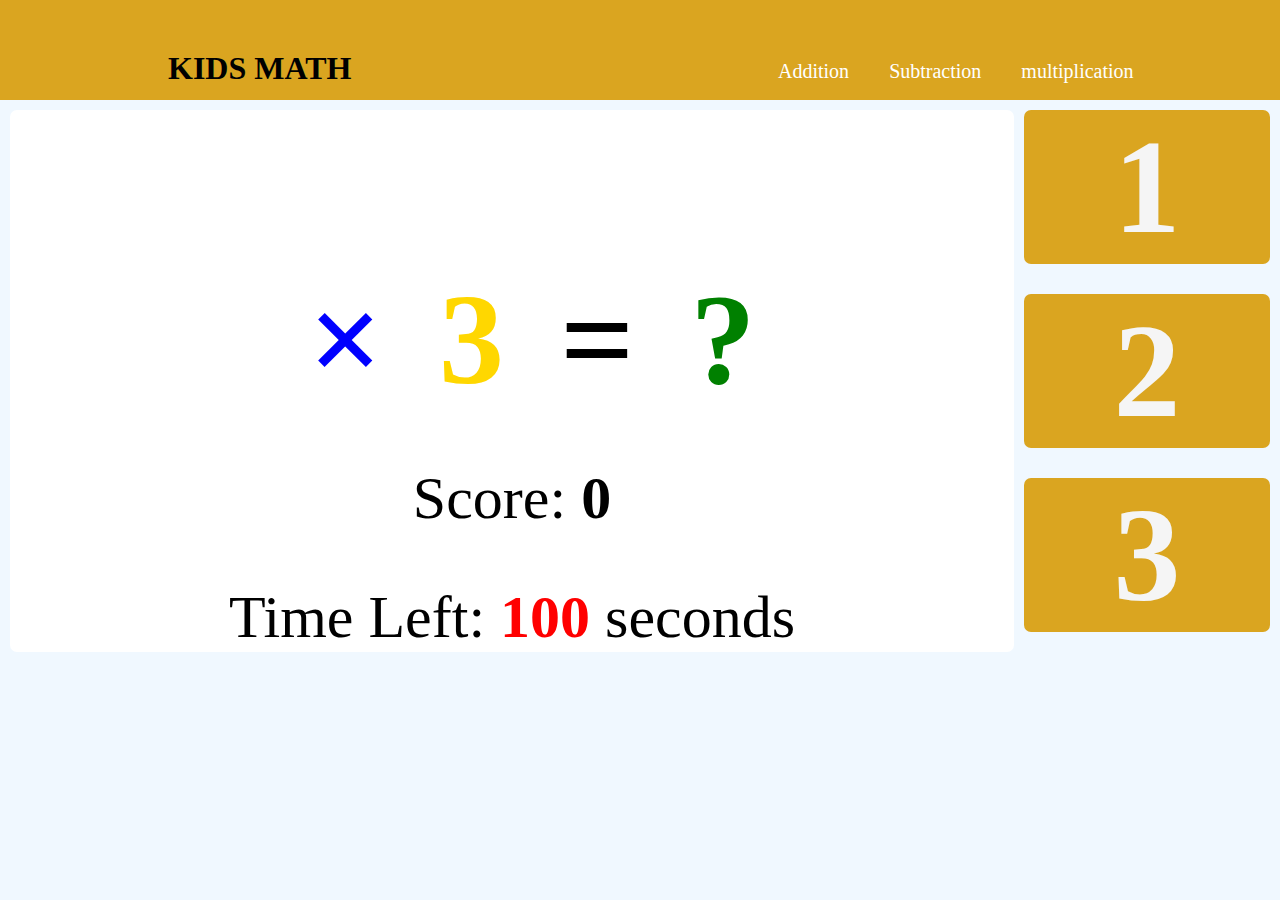
==== multiplication.html @ b97e0d42 "substraction added" ====
<!DOCTYPE html>
<html lang="en">
  <head>
    <meta charset="UTF-8" />
    <meta name="viewport" content="width=device-width, initial-scale=1.0" />

    <!-- font awesome and google fonts -->
    <link
      rel="stylesheet"
      href="https://use.fontawesome.com/releases/v5.7.2/css/all.css"
      integrity="sha384-fnmOCqbTlWIlj8LyTjo7mOUStjsKC4pOpQbqyi7RrhN7udi9RwhKkMHpvLbHG9Sr"
      crossorigin="anonymous"
    />
    <link
      href="https://fonts.googleapis.com/css?family=Raleway%7CRighteous"
      rel="stylesheet"
    />
    <link rel="stylesheet" href="assets/css/style.css" />
    <title>KIDSMATH</title>
  </head>

  <body>
    <header>
      <div class="mathology">
        <div class="nav">
          <h1>KIDS MATH</h1>
          <nav>
            <ul>
              <li><a href="index.html">Addition</a></li>
              <li><a href="substraction.html">Subtraction</a></li>
              <li class="square">
                <a href="multiplication.html">multiplication</a>
              </li>
            </ul>
          </nav>
        </div>
      </div>
    </header>
    <div class="place">
      <div class="logic">
        <h1 id="fig1"></h1>
        <h1 id="fig2">×</h1>
        <h1 id="fig3">3</h1>
        <h1 id="fig4">=</h1>
        <h1 id="fig5">?</h1>

        <div id="score-container">
          <p>Score: <span id="current-score">0</span></p>
        </div>
        <div id="timer-container">
          <p>Time Left: <span id="timer">100</span> seconds</p>
        </div>
        <audio
          id="myAudio"
          src="assets/images or media/mixkit-wrong-answer-fail-notification-946.wav"
        ></audio>
      </div>

      <div class="pick">
        <div class="right">
          <h1 id="right1">1</h1>
        </div>
        <div class="rights">
          <h1 id="right2">2</h1>
        </div>
        <div class="rights">
          <h1 id="right3">3</h1>
        </div>
      </div>
    </div>

    <script src="assets/js/multiplication.js"></script>
  </body>
</html>
---- assets/css/style.css ----
* {
    padding: 0;
    margin: 0;
}

body {
    font-family: Georgia, 'Times New Roman', Times, serif;
    background-color: aliceblue;
}

.mathology {
    padding: 50px;
    background-color: goldenrod;

}

.mathology h1 {
    float: left;
    margin-left: 10%;

}

.mathology ul {
    font-size: 20px;
    margin-left: 60%;
    list-style-type: none;
}

.mathology li {
    margin-top: 10px;
    float: left;
    padding: 0 20px 0 20px;
}

.mathology a {
    text-decoration: none;
    color: white;

}

.mathology a::after {
    background-color: red;
    font-size: 4px;
    display: block;
}


.place {
    display: grid;
    grid-template-columns: 1fr 20%;

}

.logic {
    font-size: 65px;
    background-color: white;
    border-radius: 7px;
    text-align: center;
    padding-top: 15%;
    margin-top: 10px;
    margin-left: 10px;
    margin-right: 10px;

}

.logic h1 {
    padding: 20px;
    display: inline;

}

.pick {
    font-size: 67px;
    margin-right: 10px;
    display: grid;
}



.pick h1 {
    cursor: pointer;
    color: whitesmoke;
    border-radius: 7px;
    margin-top: 10px;
    text-align: center;

    display: grid;


}

#right1 {
    background-color: goldenrod;
    transition: 1s;


}

#right1:hover {
    color: blue;
}

#right2 {
    background-color: goldenrod;
    transition: 1s;


}

#right2:hover {
    color: blue;
}

#right3 {
    background-color: goldenrod;
    transition: 1s;



}

#right3:hover {
    color: blue;
}


#fig1 {
    color: #FE4A49;
}

#fig2 {
    color: blue;
}

#fig3 {
    color: gold;
}

#fig4 {
    color: black;
}

#fig5 {
    color: green;
}



#score-container,
#timer-container {
    margin-top: 5%;
    font-size: 60px;

}

#current-score {

    font-weight: bold;
    font-size: 60px;

}

#timer {
    font-weight: bold;
    color: red;
    font-size: 60px;

}






@media(max-width:768px) {
    .nav h1 {
        font-size: 1.6rem;
        float: none;
        text-align: center;
    }

    nav {
        float: none;
        display: flex;
        justify-content: center;
    }

    nav li {
        font-size: 1rem;
    }
}




/* Styles for screens with a maximum width of 768px (commonly used for mobile devices) */
@media screen and (max-width: 768px) {
    .mathology h1 {
        margin-left: 5%;

    }

    .mathology ul {
        font-size: 16px;
        margin-left: 10%;
        display: inline;
    }


    .place {
        grid-template-columns: 1fr;

    }

    .logic {
        font-size: 30px;
        /* Decrease font size for smaller screens */
        padding: 15% 0;
        margin: 10px;
    }

    .pick {
        font-size: 35px;
    }

    #score-container,
    #timer-container {
        font-size: 20px;

    }
}





@media(max-width:480px) {
    .nav h1 {
        float: none;
        text-align: center;
    }

    .logic h1 {
        display: inline;
        padding: 10px;
    }

    nav li {
        font-size: 1rem;
        padding: 0 20px 0 20px;


    }
}
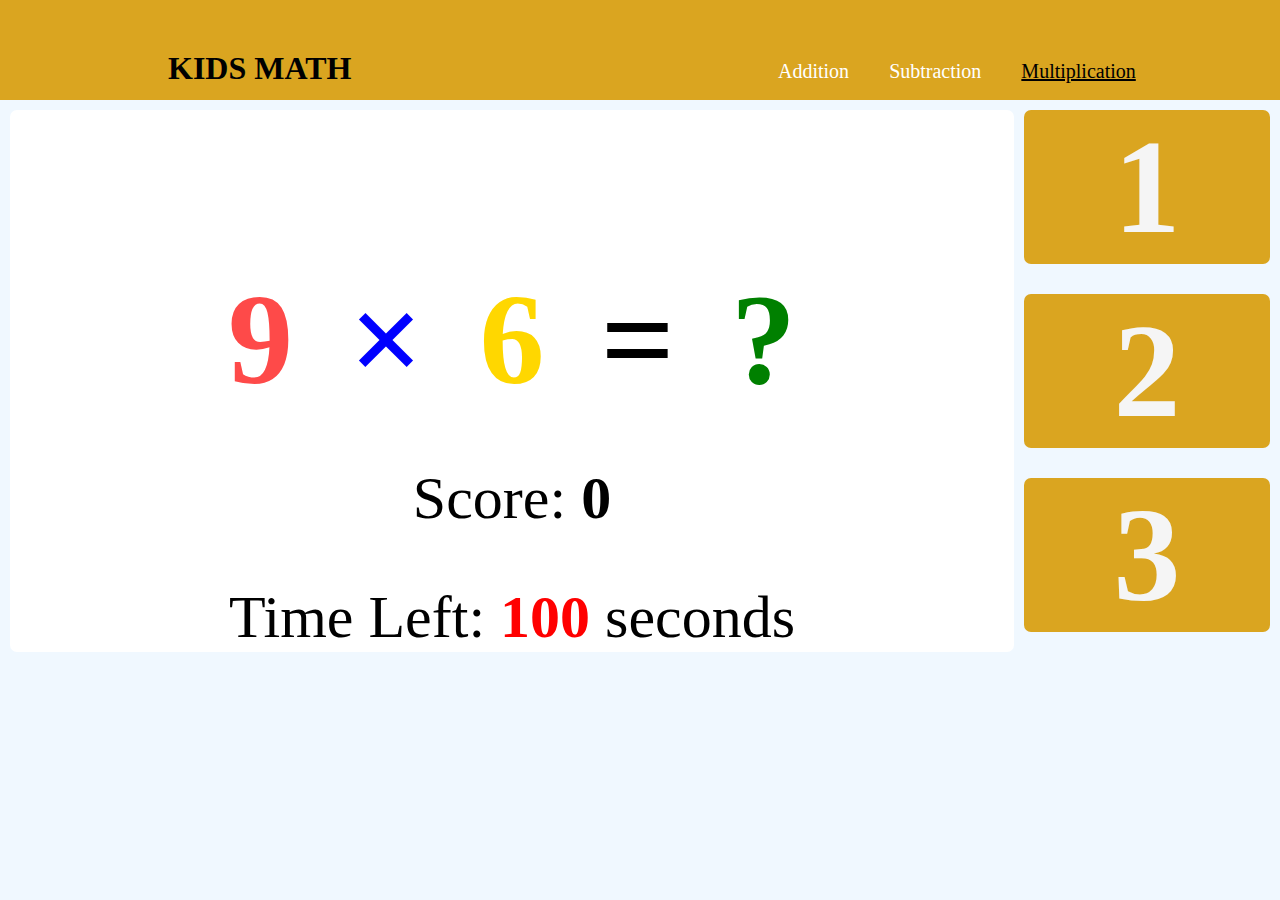
==== commit f1a64efc: "added header" ====
--- a/multiplication.html
+++ b/multiplication.html
@@ -16,7 +16,7 @@
       rel="stylesheet"
     />
     <link rel="stylesheet" href="assets/css/style.css" />
-    <title>KIDSMATH</title>
+    <title>KIDS MATH</title>
   </head>
 
   <body>
@@ -29,7 +29,7 @@
               <li><a href="index.html">Addition</a></li>
               <li><a href="substraction.html">Subtraction</a></li>
               <li class="square">
-                <a href="multiplication.html">multiplication</a>
+                <a href="multiplication.html">Multiplication</a>
               </li>
             </ul>
           </nav>
--- a/assets/css/style.css
+++ b/assets/css/style.css
@@ -38,11 +38,13 @@
 
 }
 
-.mathology a::after {
-    background-color: red;
-    font-size: 4px;
-    display: block;
-}
+.square a {
+    color: black;
+    text-decoration: underline;
+
+}
+
+
 
 
 .place {
@@ -172,11 +174,16 @@
 
 
 
-@media(max-width:768px) {
+@media(max-width:1160px) {
     .nav h1 {
         font-size: 1.6rem;
         float: none;
         text-align: center;
+    }
+
+    .place {
+        grid-template-columns: 1fr;
+
     }
 
     nav {
@@ -249,6 +256,9 @@
         font-size: 1rem;
         padding: 0 20px 0 20px;
 
-
+        .place {
+            grid-template-columns: 1fr;
+
+        }
     }
 }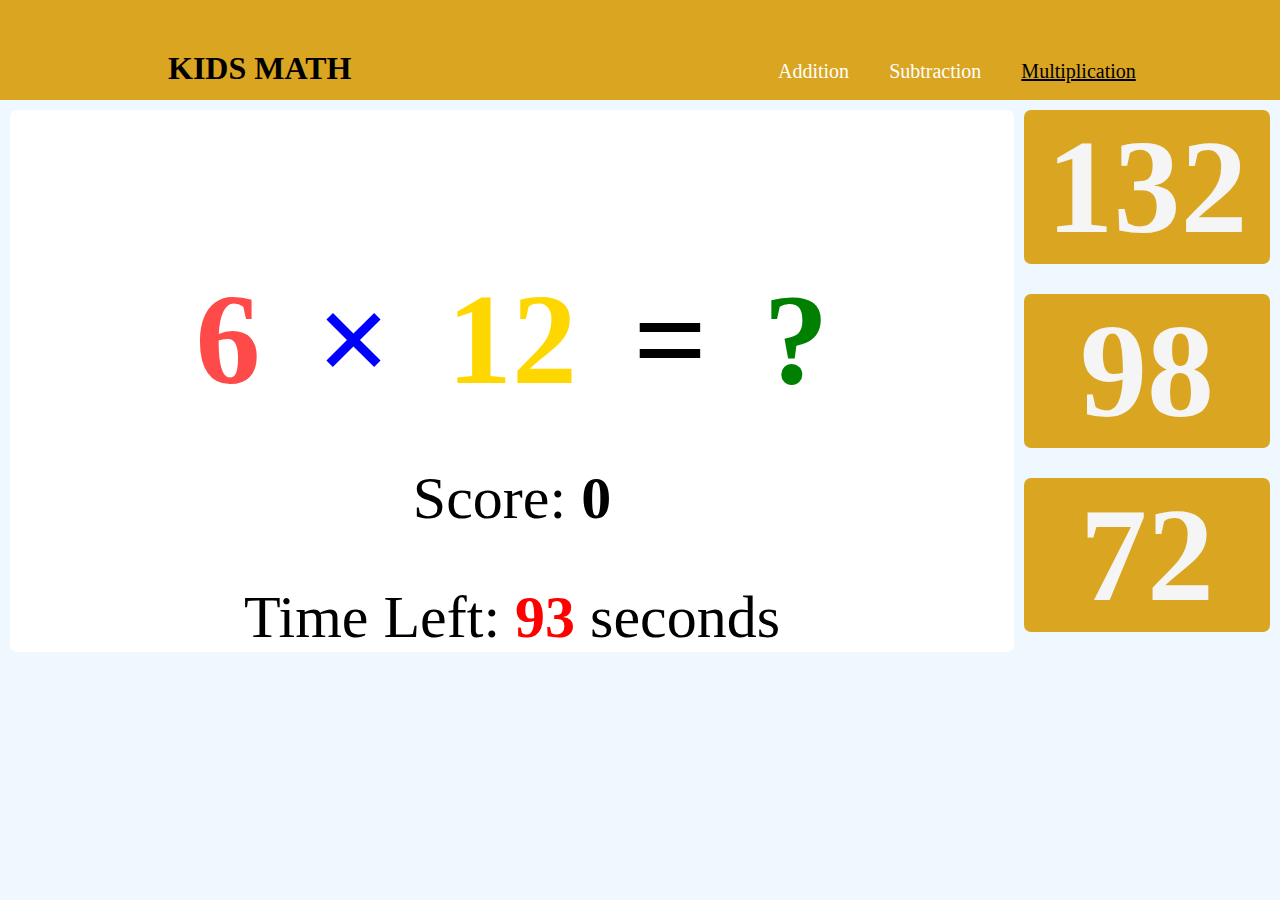
==== commit 8a030db1: "indentation" ====
--- a/multiplication.html
+++ b/multiplication.html
@@ -3,20 +3,8 @@
   <head>
     <meta charset="UTF-8" />
     <meta name="viewport" content="width=device-width, initial-scale=1.0" />
-
-    <!-- font awesome and google fonts -->
-    <link
-      rel="stylesheet"
-      href="https://use.fontawesome.com/releases/v5.7.2/css/all.css"
-      integrity="sha384-fnmOCqbTlWIlj8LyTjo7mOUStjsKC4pOpQbqyi7RrhN7udi9RwhKkMHpvLbHG9Sr"
-      crossorigin="anonymous"
-    />
-    <link
-      href="https://fonts.googleapis.com/css?family=Raleway%7CRighteous"
-      rel="stylesheet"
-    />
     <link rel="stylesheet" href="assets/css/style.css" />
-    <title>KIDS MATH</title>
+    <title>KIDSMATH</title>
   </head>
 
   <body>
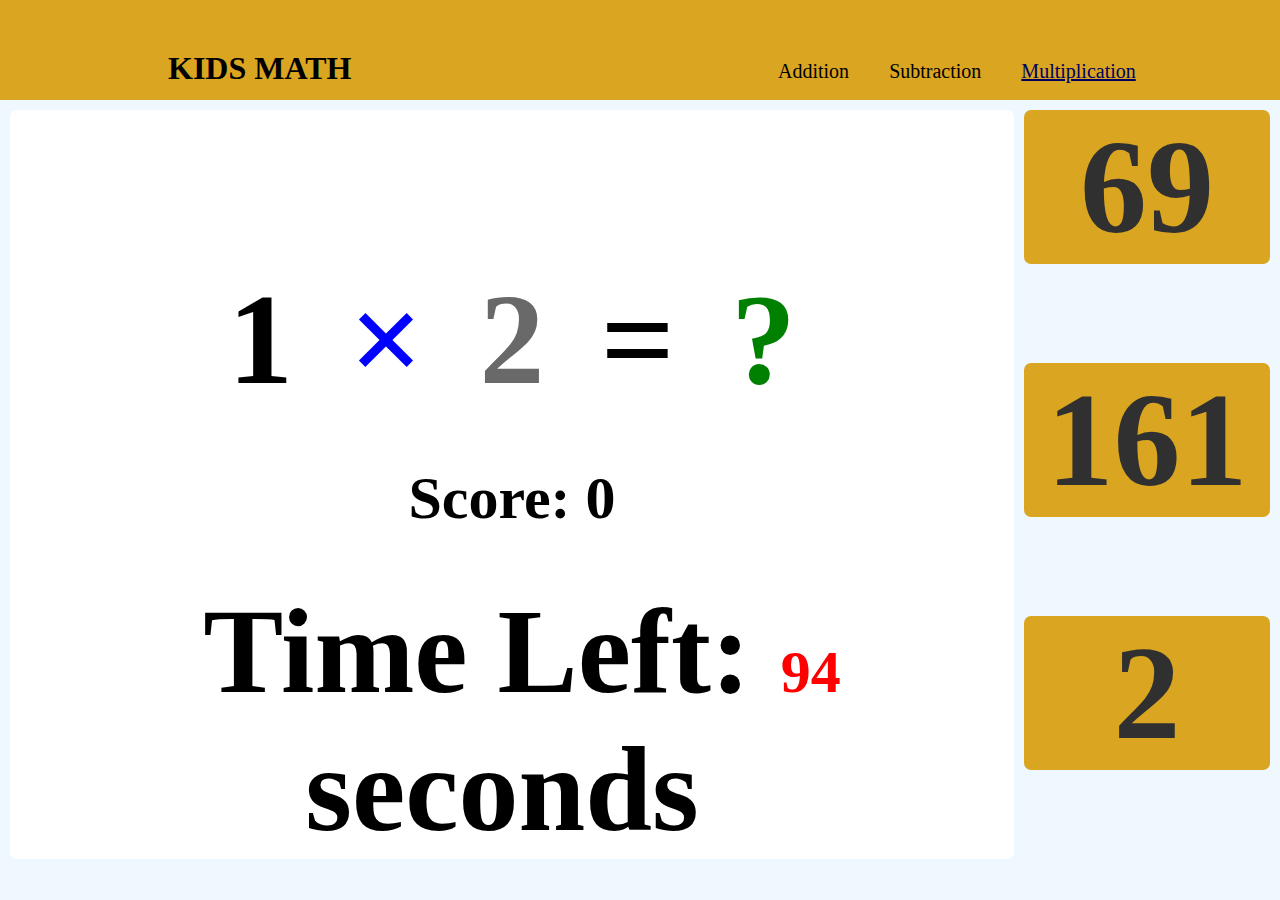
==== commit a0d291ea: "time score edited" ====
--- a/multiplication.html
+++ b/multiplication.html
@@ -36,7 +36,7 @@
           <p>Score: <span id="current-score">0</span></p>
         </div>
         <div id="timer-container">
-          <p>Time Left: <span id="timer">100</span> seconds</p>
+          <h1>Time Left: <span id="timer">100</span> seconds</h1>
         </div>
         <audio
           id="myAudio"
--- a/assets/css/style.css
+++ b/assets/css/style.css
@@ -11,13 +11,11 @@
 .mathology {
     padding: 50px;
     background-color: goldenrod;
-
 }
 
 .mathology h1 {
     float: left;
     margin-left: 10%;
-
 }
 
 .mathology ul {
@@ -34,23 +32,17 @@
 
 .mathology a {
     text-decoration: none;
-    color: white;
-
+    color: #000000;
 }
 
 .square a {
-    color: black;
+    color: #000061;
     text-decoration: underline;
-
-}
-
-
-
+}
 
 .place {
     display: grid;
     grid-template-columns: 1fr 20%;
-
 }
 
 .logic {
@@ -62,13 +54,11 @@
     margin-top: 10px;
     margin-left: 10px;
     margin-right: 10px;
-
 }
 
 .logic h1 {
     padding: 20px;
     display: inline;
-
 }
 
 .pick {
@@ -77,57 +67,44 @@
     display: grid;
 }
 
-
-
 .pick h1 {
     cursor: pointer;
-    color: whitesmoke;
+    color: #303030;
     border-radius: 7px;
     margin-top: 10px;
     text-align: center;
-
     display: grid;
-
-
 }
 
 #right1 {
-    background-color: goldenrod;
+    background-color: #DAA520;
     transition: 1s;
-
-
 }
 
 #right1:hover {
-    color: blue;
+    color: bisque;
 }
 
 #right2 {
-    background-color: goldenrod;
+    background-color: #DAA520;
     transition: 1s;
-
-
 }
 
 #right2:hover {
-    color: blue;
+    color: bisque;
 }
 
 #right3 {
-    background-color: goldenrod;
+    background-color: #DAA520;
     transition: 1s;
-
-
-
 }
 
 #right3:hover {
-    color: blue;
-}
-
+    color: bisque;
+}
 
 #fig1 {
-    color: #FE4A49;
+    color: black;
 }
 
 #fig2 {
@@ -135,7 +112,7 @@
 }
 
 #fig3 {
-    color: gold;
+    color: #696969;
 }
 
 #fig4 {
@@ -145,36 +122,25 @@
 #fig5 {
     color: green;
 }
-
-
 
 #score-container,
 #timer-container {
     margin-top: 5%;
     font-size: 60px;
-
+    font-weight: bold;
 }
 
 #current-score {
-
-    font-weight: bold;
     font-size: 60px;
-
 }
 
 #timer {
-    font-weight: bold;
     color: red;
     font-size: 60px;
-
-}
-
-
-
-
-
-
-@media(max-width:1160px) {
+    font-weight: bold;
+}
+
+@media (max-width: 1160px) {
     .nav h1 {
         font-size: 1.6rem;
         float: none;
@@ -183,7 +149,6 @@
 
     .place {
         grid-template-columns: 1fr;
-
     }
 
     nav {
@@ -192,31 +157,33 @@
         justify-content: center;
     }
 
+    .mathology ul {
+        font-size: 16px;
+        margin-left: 10%;
+        display: flex;
+    }
+
     nav li {
         font-size: 1rem;
-    }
-}
-
-
-
+        display: flex;
+
+    }
+}
 
 /* Styles for screens with a maximum width of 768px (commonly used for mobile devices) */
 @media screen and (max-width: 768px) {
     .mathology h1 {
         margin-left: 5%;
-
     }
 
     .mathology ul {
         font-size: 16px;
         margin-left: 10%;
-        display: inline;
-    }
-
+        display: flex;
+    }
 
     .place {
         grid-template-columns: 1fr;
-
     }
 
     .logic {
@@ -233,15 +200,11 @@
     #score-container,
     #timer-container {
         font-size: 20px;
-
-    }
-}
-
-
-
-
-
-@media(max-width:480px) {
+        font-weight: bold;
+    }
+}
+
+@media (max-width: 480px) {
     .nav h1 {
         float: none;
         text-align: center;
@@ -255,10 +218,10 @@
     nav li {
         font-size: 1rem;
         padding: 0 20px 0 20px;
-
-        .place {
-            grid-template-columns: 1fr;
-
-        }
+        display: flex;
+    }
+
+    .place {
+        grid-template-columns: 1fr;
     }
 }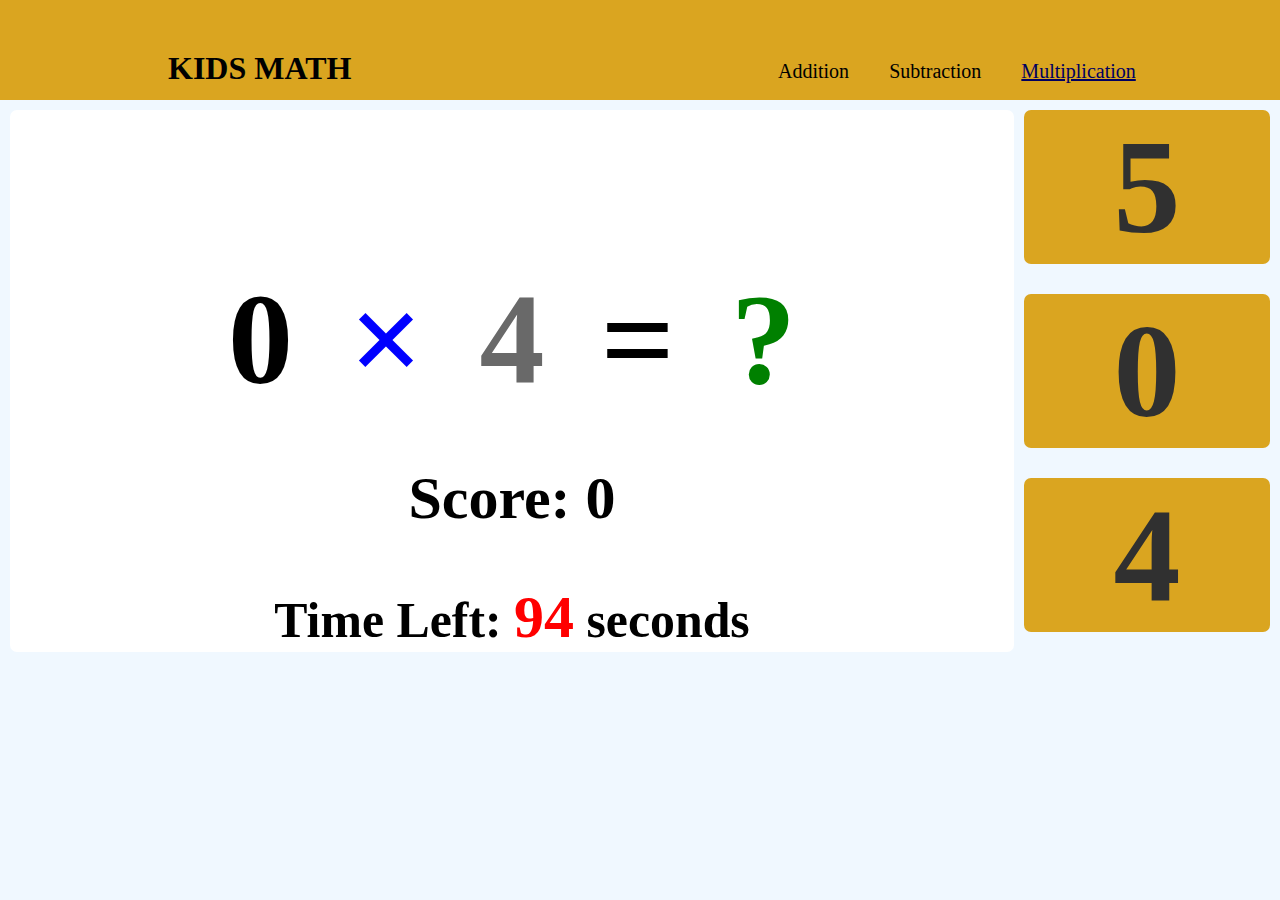
==== commit 50b2aedf: "time score edited" ====
--- a/multiplication.html
+++ b/multiplication.html
@@ -33,10 +33,10 @@
         <h1 id="fig5">?</h1>
 
         <div id="score-container">
-          <p>Score: <span id="current-score">0</span></p>
+          <h4>Score: <span id="current-score">0</span></h4>
         </div>
         <div id="timer-container">
-          <h1>Time Left: <span id="timer">100</span> seconds</h1>
+          <h5>Time Left: <span id="timer">100</span> seconds</h5>
         </div>
         <audio
           id="myAudio"
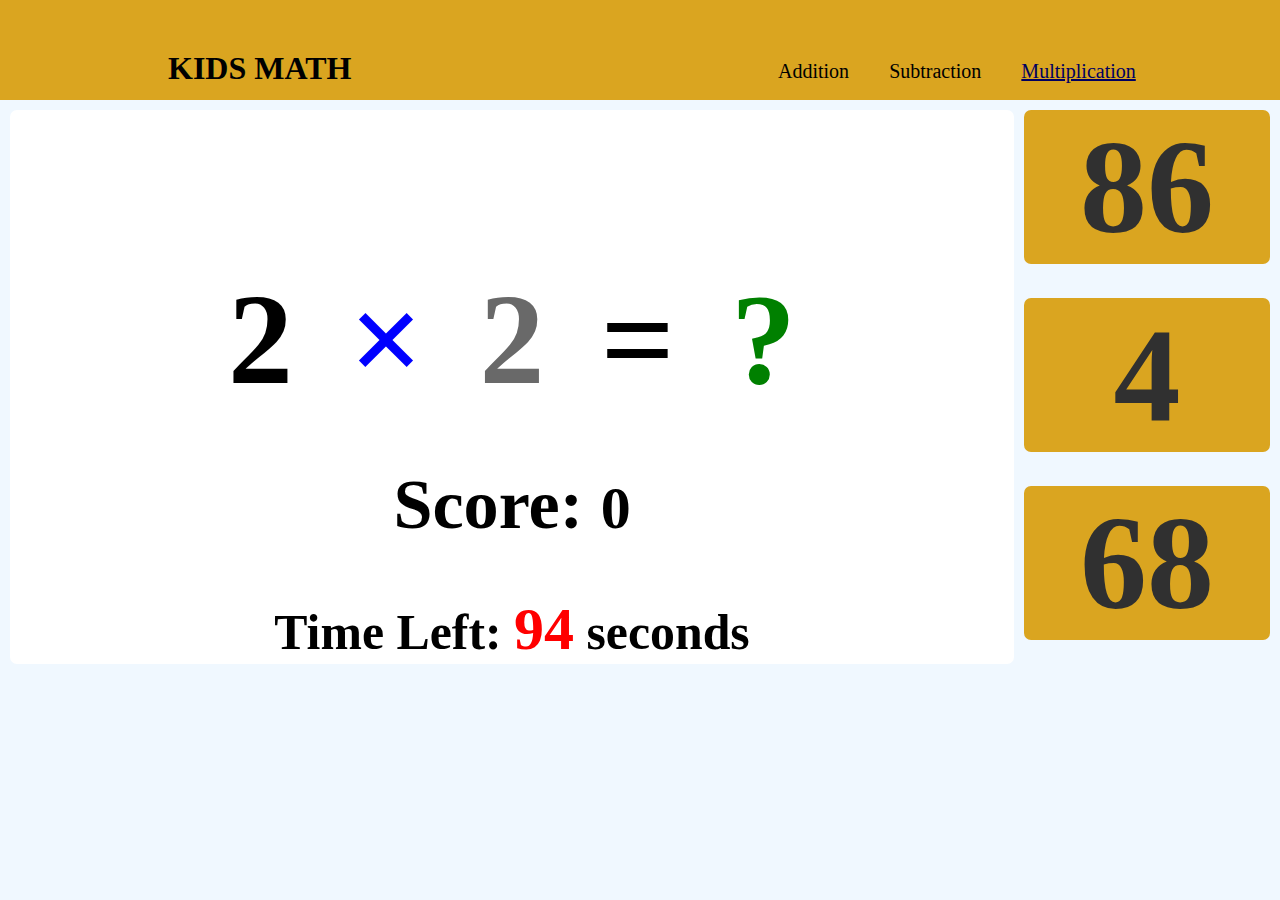
==== commit 4aef2236: "audio adjusted" ====
--- a/multiplication.html
+++ b/multiplication.html
@@ -33,14 +33,14 @@
         <h1 id="fig5">?</h1>
 
         <div id="score-container">
-          <h4>Score: <span id="current-score">0</span></h4>
+          <h3>Score: <span id="current-score">0</span></h3>
         </div>
         <div id="timer-container">
-          <h5>Time Left: <span id="timer">100</span> seconds</h5>
+          <h5>Time Left: <span id="timer">60</span> seconds</h5>
         </div>
         <audio
           id="myAudio"
-          src="assets/images or media/mixkit-wrong-answer-fail-notification-946.wav"
+          src="assets/media/mixkit-wrong-answer-fail-notification-946.wav"
         ></audio>
       </div>
 
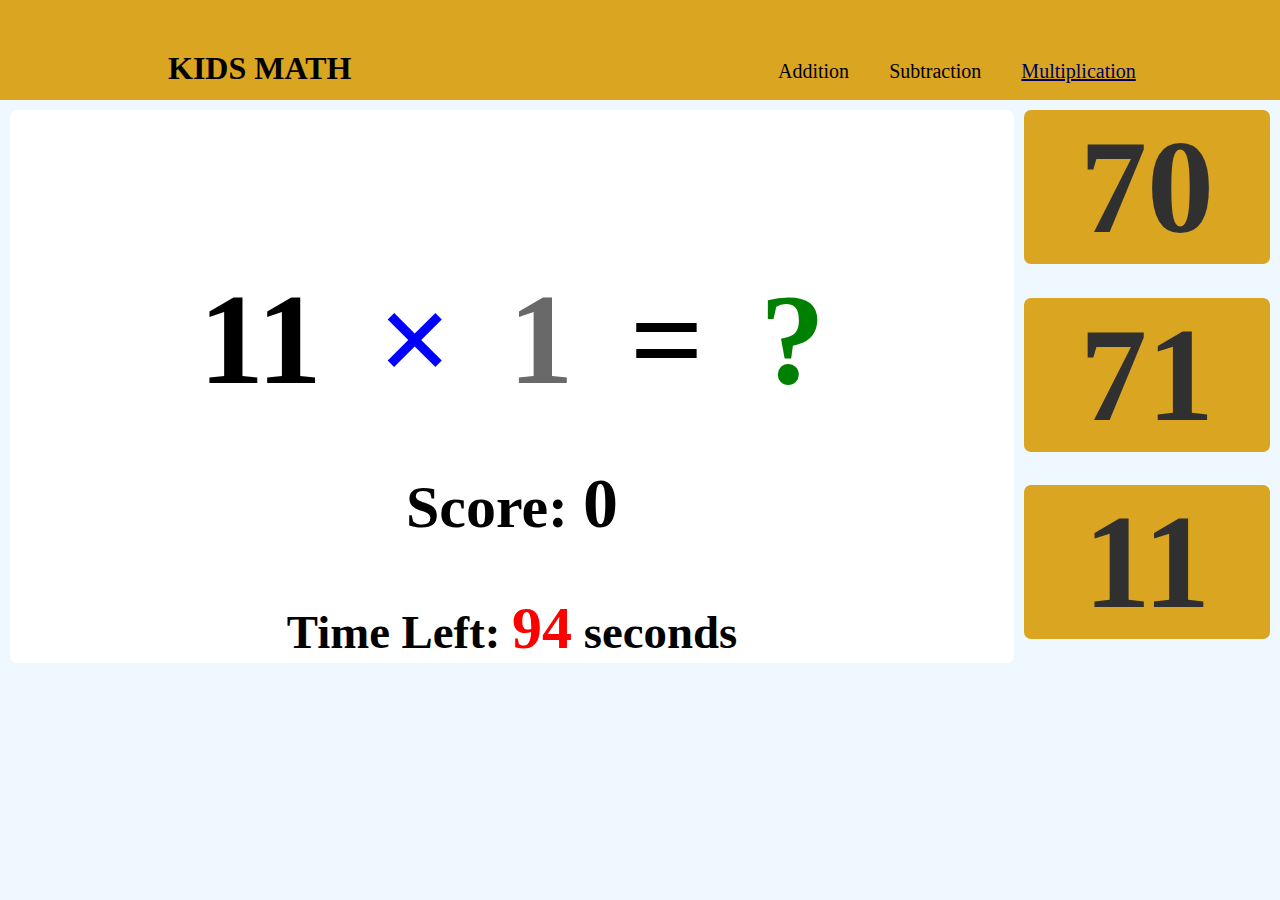
==== commit f32cbe06: "current score added" ====
--- a/multiplication.html
+++ b/multiplication.html
@@ -33,10 +33,10 @@
         <h1 id="fig5">?</h1>
 
         <div id="score-container">
-          <h3>Score: <span id="current-score">0</span></h3>
+          <h2>Score: <span id="current-score">0</span></h2>
         </div>
         <div id="timer-container">
-          <h5>Time Left: <span id="timer">60</span> seconds</h5>
+          <h3>Time Left: <span id="timer">60</span> seconds</h3>
         </div>
         <audio
           id="myAudio"
--- a/assets/css/style.css
+++ b/assets/css/style.css
@@ -126,12 +126,13 @@
 #score-container,
 #timer-container {
     margin-top: 5%;
-    font-size: 60px;
+    font-size: 40px;
     font-weight: bold;
 }
 
 #current-score {
-    font-size: 60px;
+    font-size: 70px;
+
 }
 
 #timer {
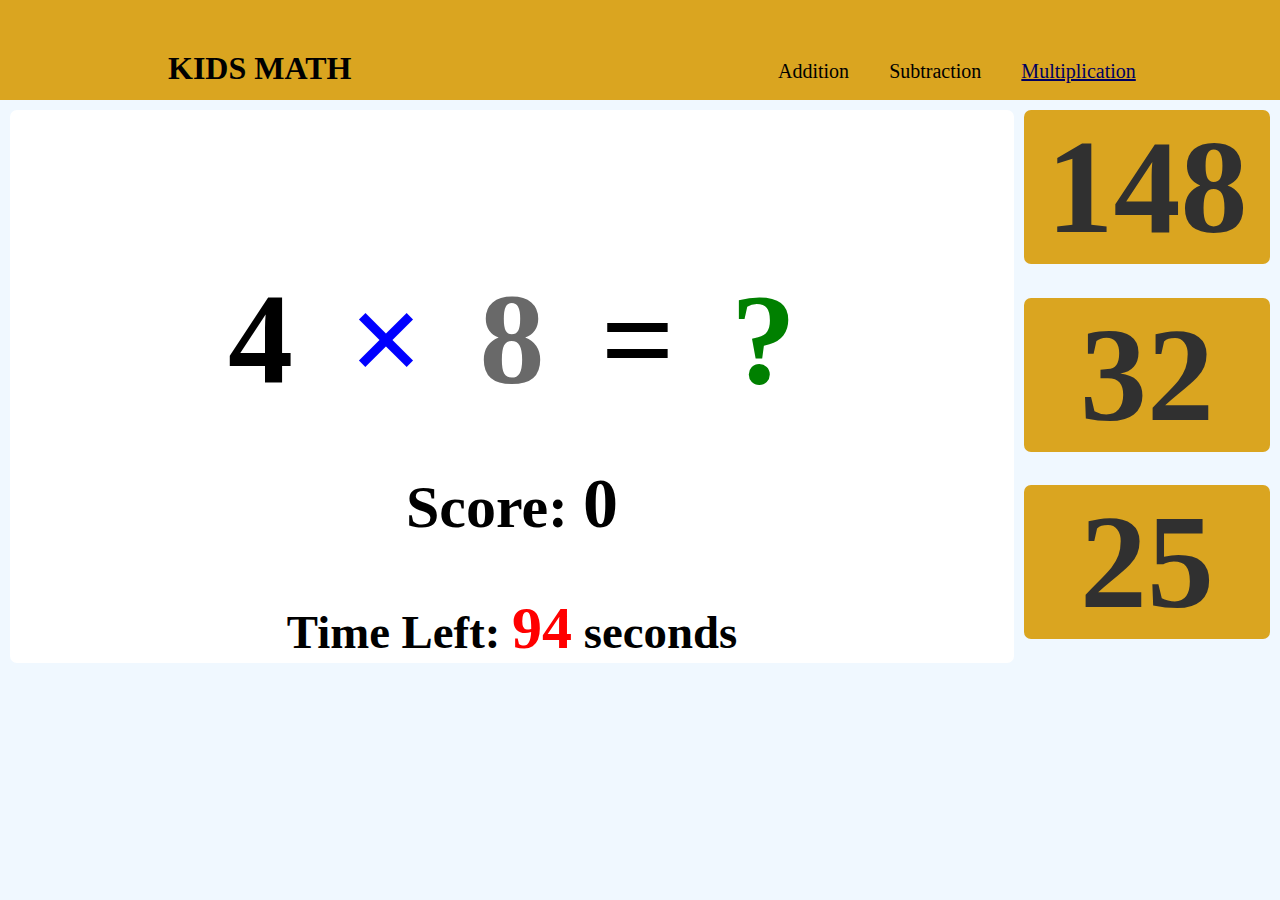
==== commit 4aee2f66: "addition.js" ====
--- a/multiplication.html
+++ b/multiplication.html
@@ -6,9 +6,9 @@
     <link rel="stylesheet" href="assets/css/style.css" />
     <title>KIDSMATH</title>
   </head>
-
   <body>
     <header>
+      <!-- some of code may contain intruction from the youtube and openai -->
       <div class="mathology">
         <div class="nav">
           <h1>KIDS MATH</h1>
